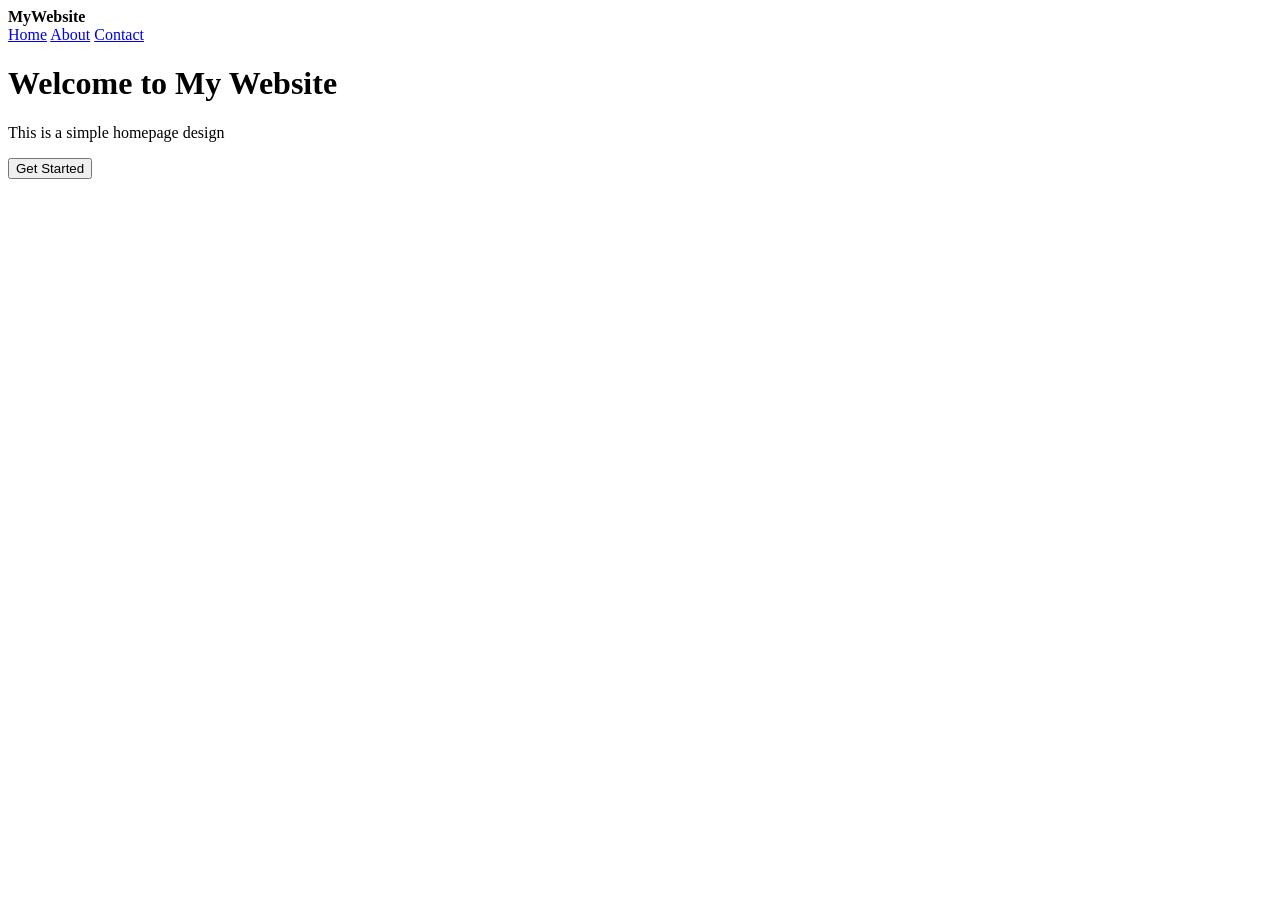
==== Index.html @ f5143de2 "home page done" ====
<!DOCTYPE html>
<html lang="en">
<head>
    <meta charset="UTF-8">
    <meta name="viewport" content="width=device-width, initial-scale=1.0">
    <title>Home Page</title>
</head>
<body>
    <div class="navbar">
        <div><b>MyWebsite</b></div>
        <div>
            <a href="#">Home</a>
            <a href="#">About</a>
            <a href="#">Contact</a>
        </div>
    </div>

    <div class="hero">
        <div>
            <h1>Welcome to My Website</h1>
            <p>This is a simple homepage design</p>
            <button class="btn">Get Started</button>
        </div>
    </div>
</body>
</html>
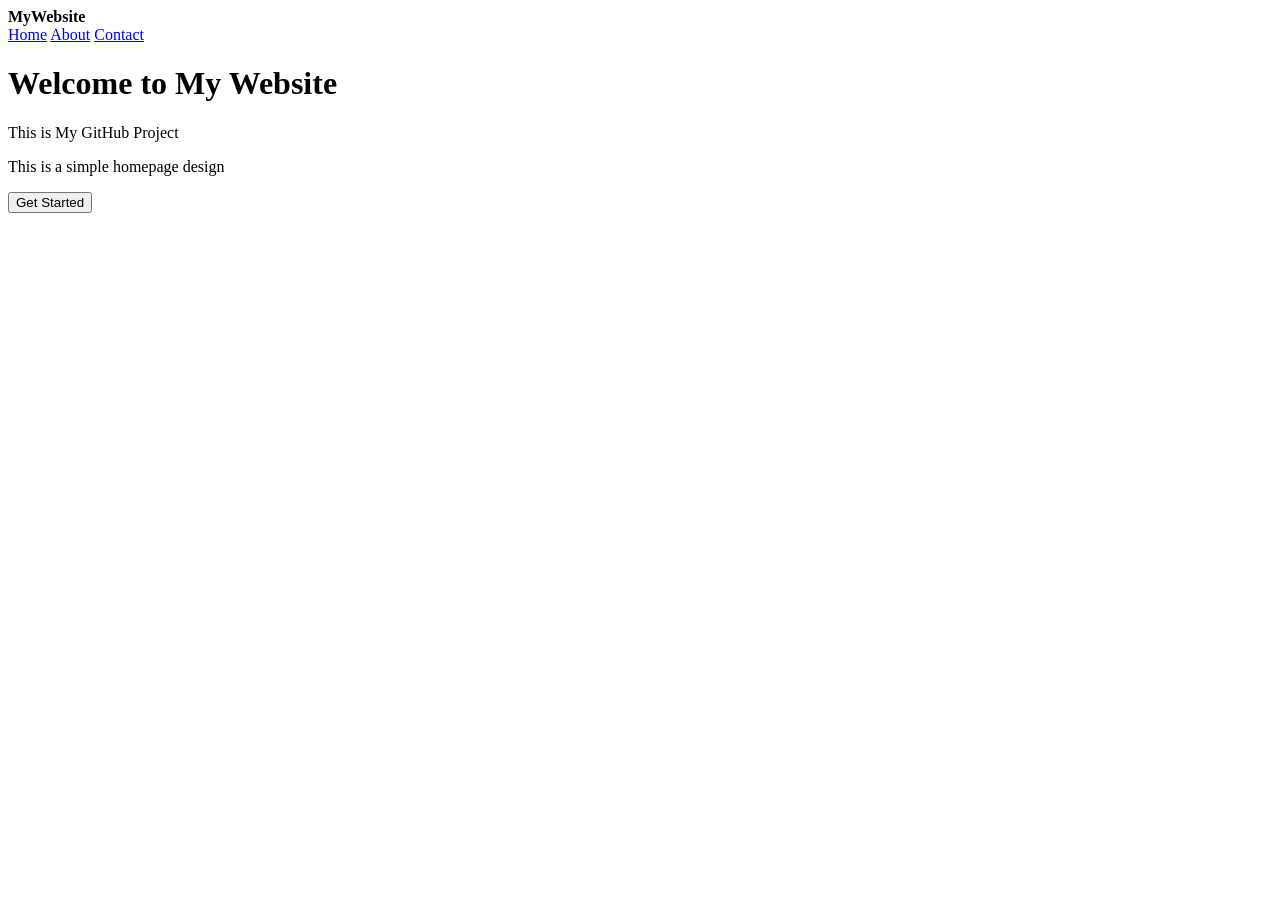
==== commit 8468fadb: "change is done" ====
--- a/Index.html
+++ b/Index.html
@@ -18,6 +18,7 @@
     <div class="hero">
         <div>
             <h1>Welcome to My Website</h1>
+            <p>This is My GitHub Project</p>
             <p>This is a simple homepage design</p>
             <button class="btn">Get Started</button>
         </div>
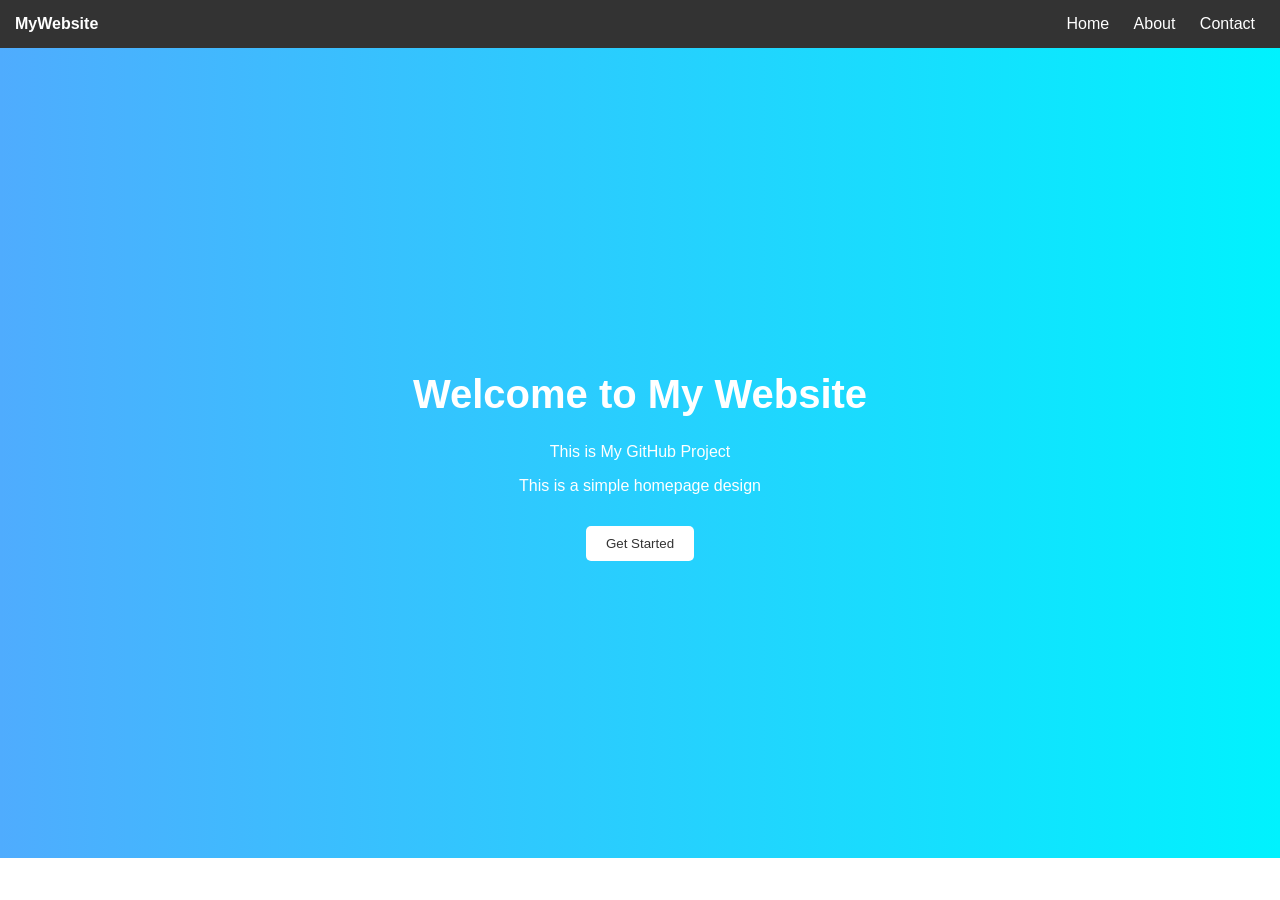
==== commit 224d3f86: "link to css" ====
--- a/Index.html
+++ b/Index.html
@@ -4,6 +4,7 @@
     <meta charset="UTF-8">
     <meta name="viewport" content="width=device-width, initial-scale=1.0">
     <title>Home Page</title>
+    <link rel="stylesheet" href="index.css">
 </head>
 <body>
     <div class="navbar">
--- a/index.css
+++ b/index.css
@@ -0,0 +1,53 @@
+        body {
+            margin: 0;
+            font-family: Arial, sans-serif;
+        }
+
+        /* Navbar */
+        .navbar {
+            background: #333;
+            color: white;
+            padding: 15px;
+            display: flex;
+            justify-content: space-between;
+        }
+
+        .navbar a {
+            color: white;
+            text-decoration: none;
+            margin: 0 10px;
+        }
+
+        /* Hero Section */
+        .hero {
+            height: 90vh;
+            background: linear-gradient(to right, #4facfe, #00f2fe);
+            display: flex;
+            justify-content: center;
+            align-items: center;
+            color: white;
+            text-align: center;
+        }
+
+        .hero h1 {
+            font-size: 40px;
+        }
+
+        /* Button */
+        .btn {
+            padding: 10px 20px;
+            background: white;
+            color: #333;
+            border: none;
+            cursor: pointer;
+            margin-top: 15px;
+            border-radius: 5px;
+        }
+
+        /* Footer */
+        .footer {
+            background: #222;
+            color: white;
+            text-align: center;
+            padding: 10px;
+        }
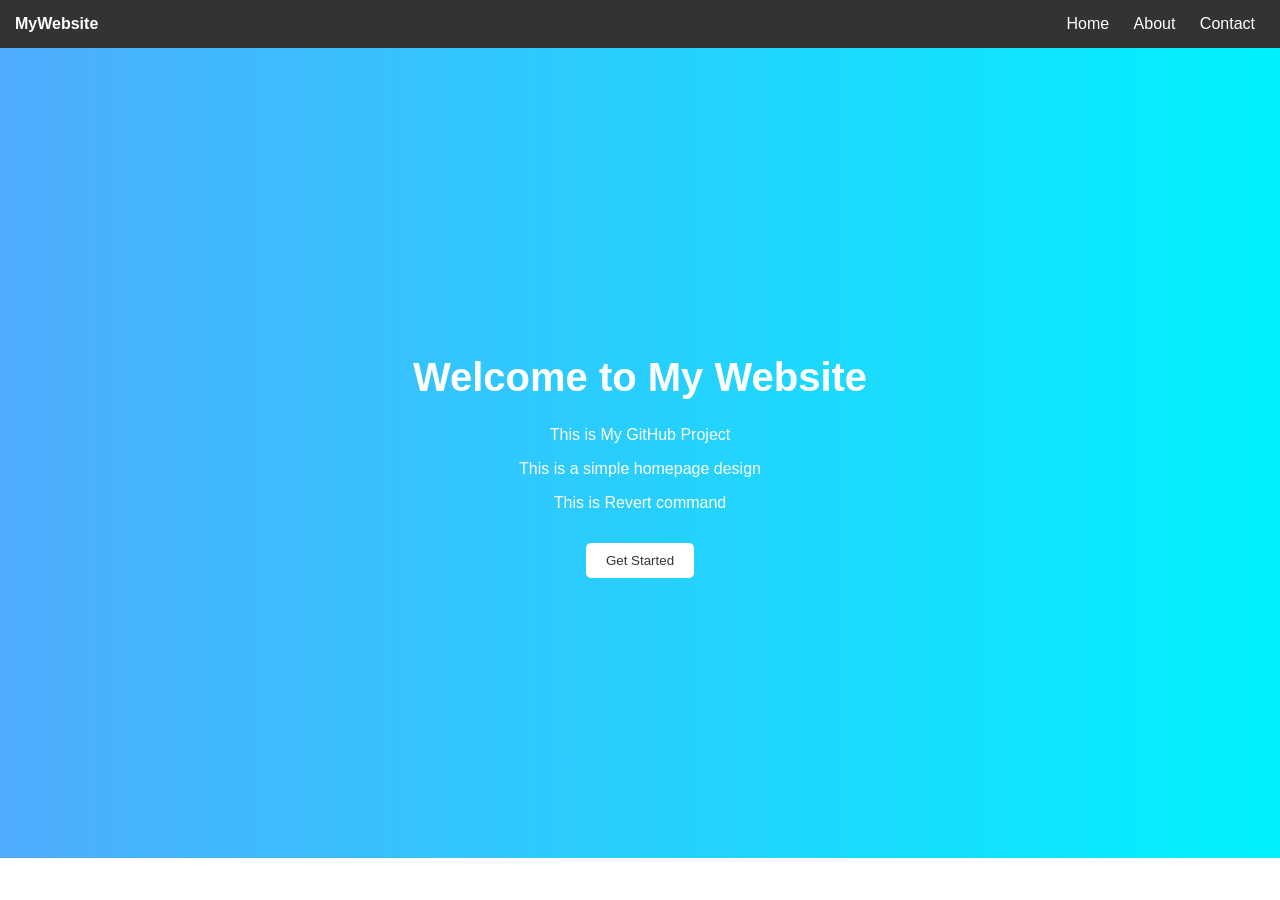
==== commit dfe9b317: "Add P Tage" ====
--- a/Index.html
+++ b/Index.html
@@ -5,6 +5,7 @@
     <meta name="viewport" content="width=device-width, initial-scale=1.0">
     <title>Home Page</title>
     <link rel="stylesheet" href="index.css">
+
 </head>
 <body>
     <div class="navbar">
@@ -21,8 +22,10 @@
             <h1>Welcome to My Website</h1>
             <p>This is My GitHub Project</p>
             <p>This is a simple homepage design</p>
+            <p>This is Revert command</p>
             <button class="btn">Get Started</button>
         </div>
     </div>
+    <script src="index.js"></script>
 </body>
 </html>
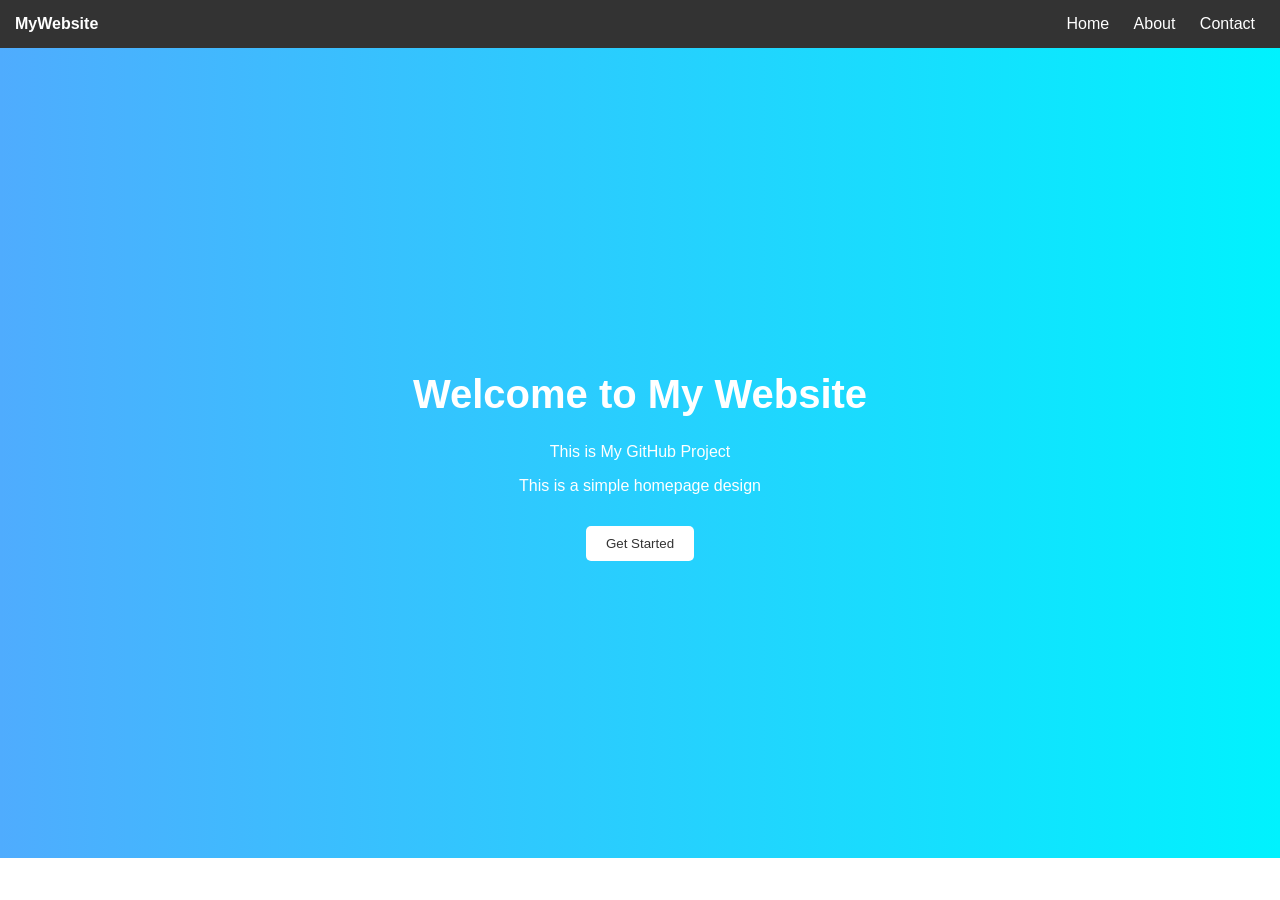
==== commit 10ea679d: "Git reset" ====
--- a/Index.html
+++ b/Index.html
@@ -22,7 +22,6 @@
             <h1>Welcome to My Website</h1>
             <p>This is My GitHub Project</p>
             <p>This is a simple homepage design</p>
-            <p>This is Revert command</p>
             <button class="btn">Get Started</button>
         </div>
     </div>
